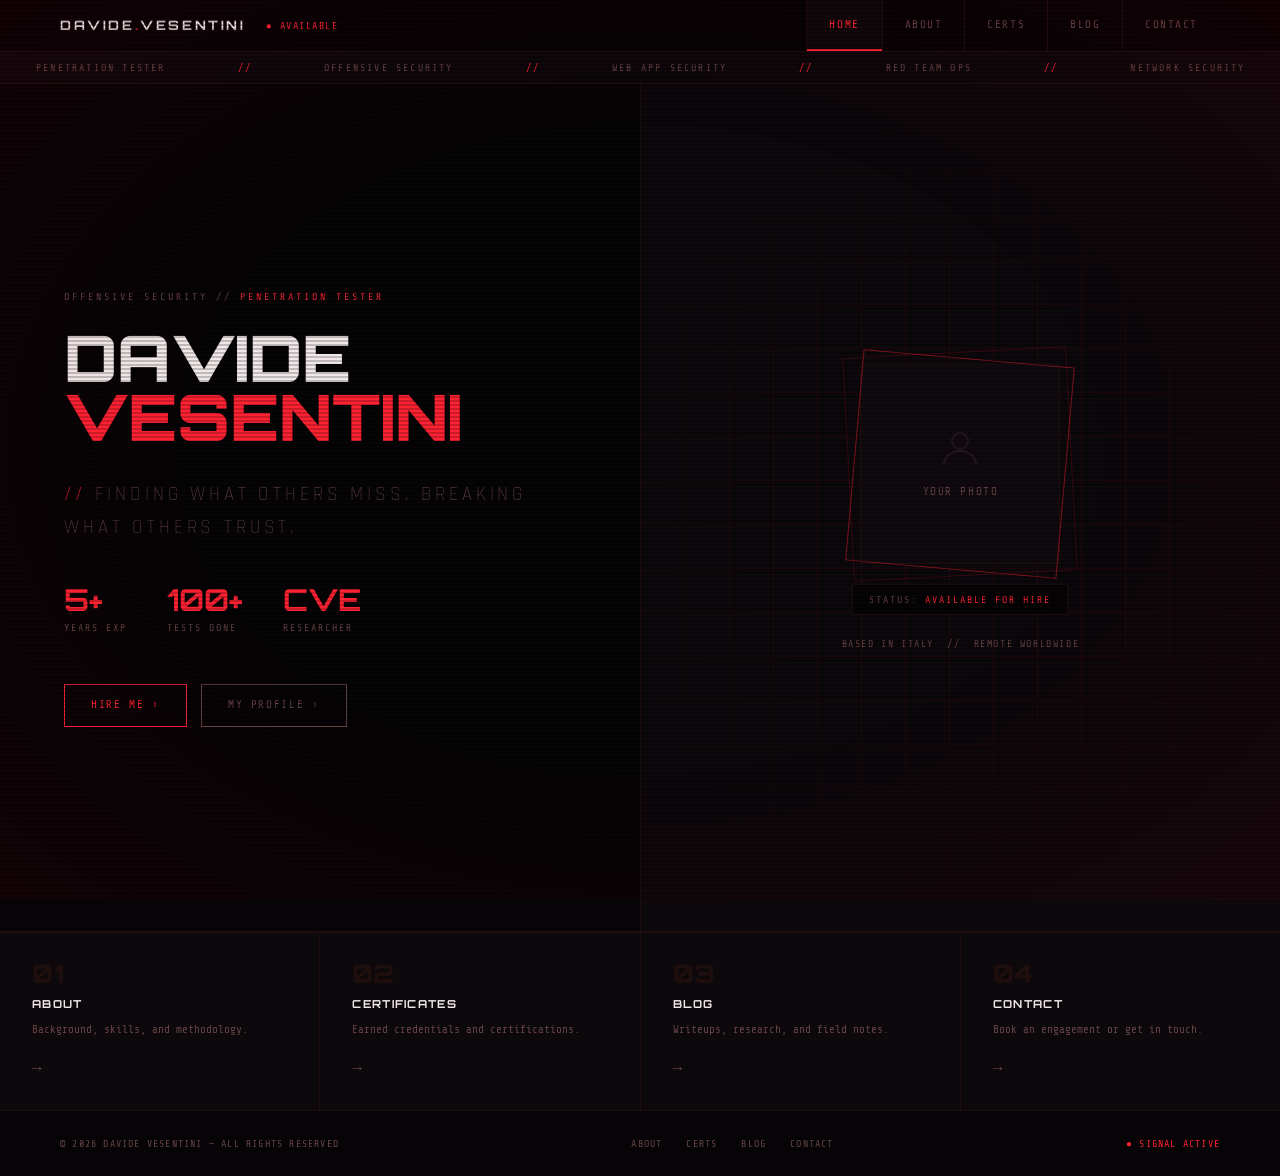
==== index.html @ 5317ed28 "init: r00ted.red launch" ====
<!DOCTYPE html>
<html lang="en">
<head>
<meta charset="UTF-8">
<meta name="viewport" content="width=device-width, initial-scale=1.0">
<title>DAVIDE VESENTINI — Penetration Tester</title>
<link rel="stylesheet" href="style.css">
<style>
  /* HOME-SPECIFIC */
  body { cursor: crosshair; }

  .hero {
    min-height: calc(100vh - 52px);
    display: grid;
    grid-template-columns: 1fr 1fr;
    border-bottom: 1px solid var(--border);
    position: relative;
    overflow: hidden;
  }

  .hero::before {
    content: '';
    position: absolute; top: 0; right: 0;
    width: 0; height: 0;
    border-style: solid;
    border-width: 0 200px 200px 0;
    border-color: transparent var(--red-dim) transparent transparent;
    opacity: 0.35;
  }

  .hero-text {
    padding: clamp(60px, 8vw, 120px) clamp(24px, 5vw, 80px);
    display: flex;
    flex-direction: column;
    justify-content: center;
    position: relative; z-index: 2;
  }

  .hero-eyebrow {
    font-size: 10px;
    letter-spacing: 0.3em;
    color: var(--muted);
    text-transform: uppercase;
    margin-bottom: 24px;
  }
  .hero-eyebrow span { color: var(--red); }

  h1 {
    font-family: 'Orbitron', monospace;
    font-size: clamp(2.2rem, 5vw, 5rem);
    font-weight: 900;
    line-height: 0.92;
    text-transform: uppercase;
    color: var(--white);
    margin-bottom: 8px;
  }
  h1 .accent { color: var(--red); display: block; }

  .hero-role {
    font-family: 'Rajdhani', sans-serif;
    font-size: clamp(0.9rem, 1.8vw, 1.2rem);
    font-weight: 300;
    color: var(--muted);
    letter-spacing: 0.2em;
    text-transform: uppercase;
    margin: 24px 0 40px;
  }
  .hero-role::before { content: '// '; color: var(--red); }

  .hero-stats {
    display: flex;
    gap: 40px;
    margin-bottom: 48px;
    flex-wrap: wrap;
  }
  .st { display: flex; flex-direction: column; }
  .st .n {
    font-family: 'Orbitron', monospace;
    font-size: 1.9rem;
    font-weight: 700;
    color: var(--red);
    line-height: 1;
  }
  .st .l {
    font-size: 10px;
    letter-spacing: 0.2em;
    color: var(--muted);
    text-transform: uppercase;
    margin-top: 4px;
  }

  .cta-group { display: flex; gap: 14px; flex-wrap: wrap; }

  /* HERO VISUAL */
  .hero-visual {
    background: var(--bg2);
    border-left: 1px solid var(--border);
    display: flex;
    align-items: center;
    justify-content: center;
    position: relative;
    overflow: hidden;
  }
  .hero-visual::before {
    content: '';
    position: absolute; inset: 0;
    background-image:
      linear-gradient(var(--red-dim) 1px, transparent 1px),
      linear-gradient(90deg, var(--red-dim) 1px, transparent 1px);
    background-size: 44px 44px;
    opacity: 0.15;
    animation: gridScroll 14s linear infinite;
  }
  .hero-visual::after {
    content: '';
    position: absolute; inset: 0;
    background: radial-gradient(circle at 50% 50%, transparent 35%, var(--bg2) 75%);
  }

  .profile-frame {
    position: relative; z-index: 2;
    display: flex; flex-direction: column;
    align-items: center; gap: 20px;
  }
  .profile-img-wrap {
    width: 200px; height: 200px;
    position: relative;
  }
  .profile-img-wrap::before {
    content: '';
    position: absolute; inset: -6px;
    border: 1px solid var(--red);
    transform: rotate(5deg);
    opacity: 0.5;
  }
  .profile-img-wrap::after {
    content: '';
    position: absolute; inset: -12px;
    border: 1px solid var(--red-dim);
    transform: rotate(-3deg);
    opacity: 0.3;
  }
  .profile-img {
    width: 200px; height: 200px;
    object-fit: cover;
    filter: grayscale(30%) contrast(1.1);
    display: block;
  }
  .profile-badge {
    font-size: 10px;
    letter-spacing: 0.2em;
    color: var(--muted);
    text-transform: uppercase;
    border: 1px solid var(--border);
    padding: 6px 16px;
    background: var(--bg);
  }
  .profile-badge span { color: var(--red); }

  /* QUICK LINKS ROW */
  .quick-links {
    display: grid;
    grid-template-columns: repeat(4, 1fr);
    gap: 1px;
    background: var(--border);
    border-top: 1px solid var(--border);
  }
  .ql {
    background: var(--bg2);
    padding: 28px 32px;
    text-decoration: none;
    display: flex; flex-direction: column; gap: 8px;
    transition: background 0.2s;
    border: none;
  }
  .ql:hover { background: var(--bg3); }
  .ql:hover .ql-label { color: var(--red); }
  .ql-num {
    font-family: 'Orbitron', monospace;
    font-size: 1.6rem;
    font-weight: 900;
    color: var(--border);
    line-height: 1;
  }
  .ql-label {
    font-family: 'Orbitron', monospace;
    font-size: 11px;
    font-weight: 700;
    letter-spacing: 0.12em;
    text-transform: uppercase;
    color: var(--white);
    transition: color 0.2s;
  }
  .ql-desc {
    font-size: 11px;
    color: var(--muted);
    line-height: 1.6;
  }
  .ql-arrow {
    font-size: 16px;
    color: var(--muted);
    margin-top: 8px;
    transition: color 0.2s, transform 0.2s;
    display: inline-block;
  }
  .ql:hover .ql-arrow { color: var(--red); transform: translateX(4px); }

  @media (max-width: 860px) {
    .hero { grid-template-columns: 1fr; }
    .hero-visual { display: none; }
    .quick-links { grid-template-columns: 1fr 1fr; }
  }
  @media (max-width: 500px) {
    .quick-links { grid-template-columns: 1fr; }
  }
</style>
</head>
<body>

<!-- TOPBAR -->
<header class="topbar">
  <div class="topbar-left">
    <a href="index.html" class="logo">DAVIDE<span>.</span>VESENTINI</a>
    <span class="status-pill" style="display:block;">● AVAILABLE</span>
  </div>
  <nav>
    <a href="index.html" class="active" data-short="~">HOME</a>
    <a href="about.html" data-short="A">ABOUT</a>
    <a href="certificates.html" data-short="C">CERTS</a>
    <a href="blog.html" data-short="B">BLOG</a>
    <a href="contact.html" data-short="@">CONTACT</a>
  </nav>
</header>

<!-- TICKER -->
<div class="ticker">
  <div class="ticker-inner">
    <span>PENETRATION TESTER</span><span class="sep"> // </span>
    <span>OFFENSIVE SECURITY</span><span class="sep"> // </span>
    <span>WEB APP SECURITY</span><span class="sep"> // </span>
    <span>RED TEAM OPS</span><span class="sep"> // </span>
    <span>NETWORK SECURITY</span><span class="sep"> // </span>
    <span>EXPLOIT DEVELOPMENT</span><span class="sep"> // </span>
    <span>PENETRATION TESTER</span><span class="sep"> // </span>
    <span>OFFENSIVE SECURITY</span><span class="sep"> // </span>
    <span>WEB APP SECURITY</span><span class="sep"> // </span>
    <span>RED TEAM OPS</span><span class="sep"> // </span>
    <span>NETWORK SECURITY</span><span class="sep"> // </span>
    <span>EXPLOIT DEVELOPMENT</span><span class="sep"> // </span>
  </div>
</div>

<!-- HERO -->
<section class="hero">
  <div class="hero-text">
    <p class="hero-eyebrow fade-up">OFFENSIVE SECURITY // <span>PENETRATION TESTER</span></p>
    <h1 class="fade-up fade-up-2">DAVIDE<span class="accent">VESENTINI</span></h1>
    <p class="hero-role fade-up fade-up-3">Finding what others miss. Breaking what others trust.</p>

    <div class="hero-stats fade-up fade-up-3">
      <div class="st"><span class="n">5+</span><span class="l">YEARS EXP</span></div>
      <div class="st"><span class="n">100+</span><span class="l">TESTS DONE</span></div>
      <div class="st"><span class="n">CVE</span><span class="l">RESEARCHER</span></div>
    </div>

    <div class="cta-group fade-up fade-up-4">
      <a href="contact.html" class="btn">HIRE ME ›</a>
      <a href="about.html" class="btn btn-ghost">MY PROFILE ›</a>
    </div>
  </div>

  <div class="hero-visual">
    <div class="profile-frame">
      <div class="profile-img-wrap">
        <div class="placeholder" style="width:200px;height:200px;">
          <svg width="48" height="48" viewBox="0 0 24 24" fill="none" stroke="currentColor" stroke-width="1">
            <circle cx="12" cy="8" r="4"/><path d="M4 20c0-4 3.6-7 8-7s8 3 8 7"/>
          </svg>
          <span>YOUR PHOTO</span>
        </div>
        <!-- <img src="assets/photo.jpg" alt="Davide Vesentini" class="profile-img"> -->
      </div>
      <div class="profile-badge">STATUS: <span>AVAILABLE FOR HIRE</span></div>
      <div style="font-size:10px;letter-spacing:0.16em;color:var(--muted);text-transform:uppercase;">
        Based in Italy &nbsp;//&nbsp; Remote Worldwide
      </div>
    </div>
  </div>
</section>

<!-- QUICK LINKS -->
<div class="quick-links">
  <a href="about.html" class="ql">
    <div class="ql-num">01</div>
    <div class="ql-label">About</div>
    <div class="ql-desc">Background, skills, and methodology.</div>
    <span class="ql-arrow">→</span>
  </a>
  <a href="certificates.html" class="ql">
    <div class="ql-num">02</div>
    <div class="ql-label">Certificates</div>
    <div class="ql-desc">Earned credentials and certifications.</div>
    <span class="ql-arrow">→</span>
  </a>
  <a href="blog.html" class="ql">
    <div class="ql-num">03</div>
    <div class="ql-label">Blog</div>
    <div class="ql-desc">Writeups, research, and field notes.</div>
    <span class="ql-arrow">→</span>
  </a>
  <a href="contact.html" class="ql">
    <div class="ql-num">04</div>
    <div class="ql-label">Contact</div>
    <div class="ql-desc">Book an engagement or get in touch.</div>
    <span class="ql-arrow">→</span>
  </a>
</div>

<footer>
  <div>© 2026 DAVIDE VESENTINI — ALL RIGHTS RESERVED</div>
  <div style="display:flex;gap:24px;">
    <a href="about.html">ABOUT</a>
    <a href="certificates.html">CERTS</a>
    <a href="blog.html">BLOG</a>
    <a href="contact.html">CONTACT</a>
  </div>
  <div class="footer-signal">● SIGNAL ACTIVE</div>
</footer>

</body>
</html>
---- style.css ----
@import url('https://fonts.googleapis.com/css2?family=Share+Tech+Mono&family=Orbitron:wght@400;700;900&family=Rajdhani:wght@300;400;600&display=swap');

:root {
  --bg:       #060406;
  --bg2:      #0c080c;
  --bg3:      #100a10;
  --red:      #ff2233;
  --red-dim:  #991122;
  --red-glow: rgba(255,34,51,0.15);
  --amber:    #ff8800;
  --text:     #d0c8c8;
  --muted:    #664444;
  --border:   #1e0e0e;
  --white:    #f0e8e8;
}

*, *::before, *::after { box-sizing: border-box; margin: 0; padding: 0; }
html { scroll-behavior: smooth; }

body {
  background: var(--bg);
  color: var(--text);
  font-family: 'Share Tech Mono', monospace;
  font-size: 14px;
  line-height: 1.7;
  overflow-x: hidden;
  cursor: crosshair;
  min-height: 100vh;
  display: flex;
  flex-direction: column;
}

/* SCANLINES */
body::before {
  content: '';
  position: fixed; inset: 0;
  background: repeating-linear-gradient(0deg, transparent, transparent 2px, rgba(0,0,0,0.2) 2px, rgba(0,0,0,0.2) 4px);
  pointer-events: none;
  z-index: 9999;
}

/* RED VIGNETTE */
body::after {
  content: '';
  position: fixed; inset: 0;
  background: radial-gradient(ellipse at center, transparent 50%, rgba(180,0,20,0.08) 100%);
  pointer-events: none;
  z-index: 9997;
}

/* ── TOPBAR ── */
.topbar {
  border-bottom: 1px solid var(--border);
  padding: 0 clamp(20px, 5vw, 60px);
  display: flex;
  justify-content: space-between;
  align-items: stretch;
  font-size: 11px;
  color: var(--muted);
  letter-spacing: 0.12em;
  position: sticky; top: 0;
  background: rgba(6,4,6,0.97);
  backdrop-filter: blur(8px);
  z-index: 200;
  height: 52px;
}

.topbar-left {
  display: flex;
  align-items: center;
  gap: 20px;
}

.logo {
  font-family: 'Orbitron', monospace;
  font-weight: 700;
  font-size: 13px;
  color: var(--white);
  letter-spacing: 0.2em;
  text-decoration: none;
  white-space: nowrap;
}
.logo span { color: var(--red); }

.status-pill {
  font-size: 10px;
  letter-spacing: 0.15em;
  color: var(--red);
  animation: blink 1.8s step-end infinite;
  display: none;
}

/* ── NAV ── */
nav {
  display: flex;
  align-items: stretch;
  height: 100%;
}

nav a {
  display: flex;
  align-items: center;
  padding: 0 22px;
  color: var(--muted);
  text-decoration: none;
  letter-spacing: 0.14em;
  text-transform: uppercase;
  font-size: 11px;
  border-left: 1px solid var(--border);
  transition: color 0.2s, background 0.2s;
  position: relative;
}
nav a:hover {
  color: var(--white);
  background: var(--bg2);
}
nav a.active {
  color: var(--red);
  background: var(--bg2);
}
nav a.active::after {
  content: '';
  position: absolute;
  bottom: 0; left: 0; right: 0;
  height: 2px;
  background: var(--red);
}

/* ── TICKER ── */
.ticker {
  border-bottom: 1px solid var(--border);
  overflow: hidden;
  padding: 7px 0;
  background: var(--bg2);
}
.ticker-inner {
  display: flex;
  white-space: nowrap;
  animation: ticker 28s linear infinite;
  font-size: 10px;
  letter-spacing: 0.22em;
  color: var(--muted);
  text-transform: uppercase;
}
.ticker-inner span { margin: 0 36px; }
.ticker-inner .sep { color: var(--red); }

/* ── PAGE WRAPPER ── */
.page {
  flex: 1;
  padding: clamp(48px, 7vw, 96px) clamp(24px, 5vw, 80px);
  max-width: 1200px;
  width: 100%;
  margin: 0 auto;
}

/* ── PAGE HEADER ── */
.page-header {
  border-bottom: 1px solid var(--border);
  padding-bottom: 32px;
  margin-bottom: 56px;
}
.page-eyebrow {
  font-size: 10px;
  letter-spacing: 0.28em;
  color: var(--red);
  text-transform: uppercase;
  margin-bottom: 8px;
}
.page-eyebrow::before { content: '// '; }

.page-header h1 {
  font-family: 'Orbitron', monospace;
  font-size: clamp(1.6rem, 4vw, 3rem);
  font-weight: 900;
  text-transform: uppercase;
  color: var(--white);
  letter-spacing: 0.04em;
  line-height: 1;
}
.page-header h1 em {
  color: var(--red);
  font-style: normal;
}

/* ── BUTTONS ── */
.btn {
  display: inline-block;
  padding: 11px 26px;
  border: 1px solid var(--red);
  color: var(--red);
  text-decoration: none;
  letter-spacing: 0.15em;
  text-transform: uppercase;
  font-family: 'Share Tech Mono', monospace;
  font-size: 11px;
  transition: all 0.2s;
  position: relative;
  overflow: hidden;
  cursor: pointer;
  background: transparent;
}
.btn::before {
  content: '';
  position: absolute; inset: 0;
  background: var(--red);
  transform: scaleX(0);
  transform-origin: left;
  transition: transform 0.22s ease;
  z-index: -1;
}
.btn:hover { color: #000; }
.btn:hover::before { transform: scaleX(1); }

.btn-ghost {
  border-color: var(--muted);
  color: var(--muted);
}
.btn-ghost::before { background: var(--muted); }

/* ── FOOTER ── */
footer {
  margin-top: auto;
  padding: 24px clamp(24px, 5vw, 60px);
  display: flex;
  justify-content: space-between;
  align-items: center;
  font-size: 10px;
  color: var(--muted);
  letter-spacing: 0.12em;
  flex-wrap: wrap;
  gap: 12px;
  border-top: 1px solid var(--border);
}
footer a { color: var(--muted); text-decoration: none; transition: color 0.2s; }
footer a:hover { color: var(--red); }
.footer-signal { color: var(--red); animation: blink 1.8s step-end infinite; }

/* ── SKILL TAGS ── */
.skill-tags { display: flex; flex-wrap: wrap; gap: 8px; margin-top: 8px; }
.skill-tag {
  font-size: 10px;
  letter-spacing: 0.15em;
  text-transform: uppercase;
  border: 1px solid var(--border);
  padding: 5px 12px;
  color: var(--muted);
  transition: all 0.2s;
}
.skill-tag:hover { border-color: var(--red); color: var(--red); }

/* ── PLACEHOLDERS ── */
.placeholder {
  background: var(--bg3);
  border: 1px solid var(--border);
  display: flex;
  align-items: center;
  justify-content: center;
  flex-direction: column;
  gap: 10px;
  color: var(--muted);
  font-size: 11px;
  letter-spacing: 0.14em;
  text-transform: uppercase;
}
.placeholder svg { opacity: 0.25; }

/* ── KEYFRAMES ── */
@keyframes blink {
  0%, 100% { opacity: 1; }
  50%       { opacity: 0; }
}
@keyframes ticker {
  from { transform: translateX(0); }
  to   { transform: translateX(-50%); }
}
@keyframes fadeUp {
  from { opacity: 0; transform: translateY(18px); }
  to   { opacity: 1; transform: translateY(0); }
}
@keyframes gridScroll {
  from { background-position: 0 0; }
  to   { background-position: 44px 44px; }
}

.fade-up {
  animation: fadeUp 0.6s ease both;
}
.fade-up-2 { animation-delay: 0.1s; }
.fade-up-3 { animation-delay: 0.2s; }
.fade-up-4 { animation-delay: 0.3s; }

/* ── RESPONSIVE ── */
@media (max-width: 768px) {
  nav a { padding: 0 14px; font-size: 10px; }
  .logo { font-size: 11px; }
}
@media (max-width: 560px) {
  nav a span { display: none; }
  nav a::before { content: attr(data-short); }
}
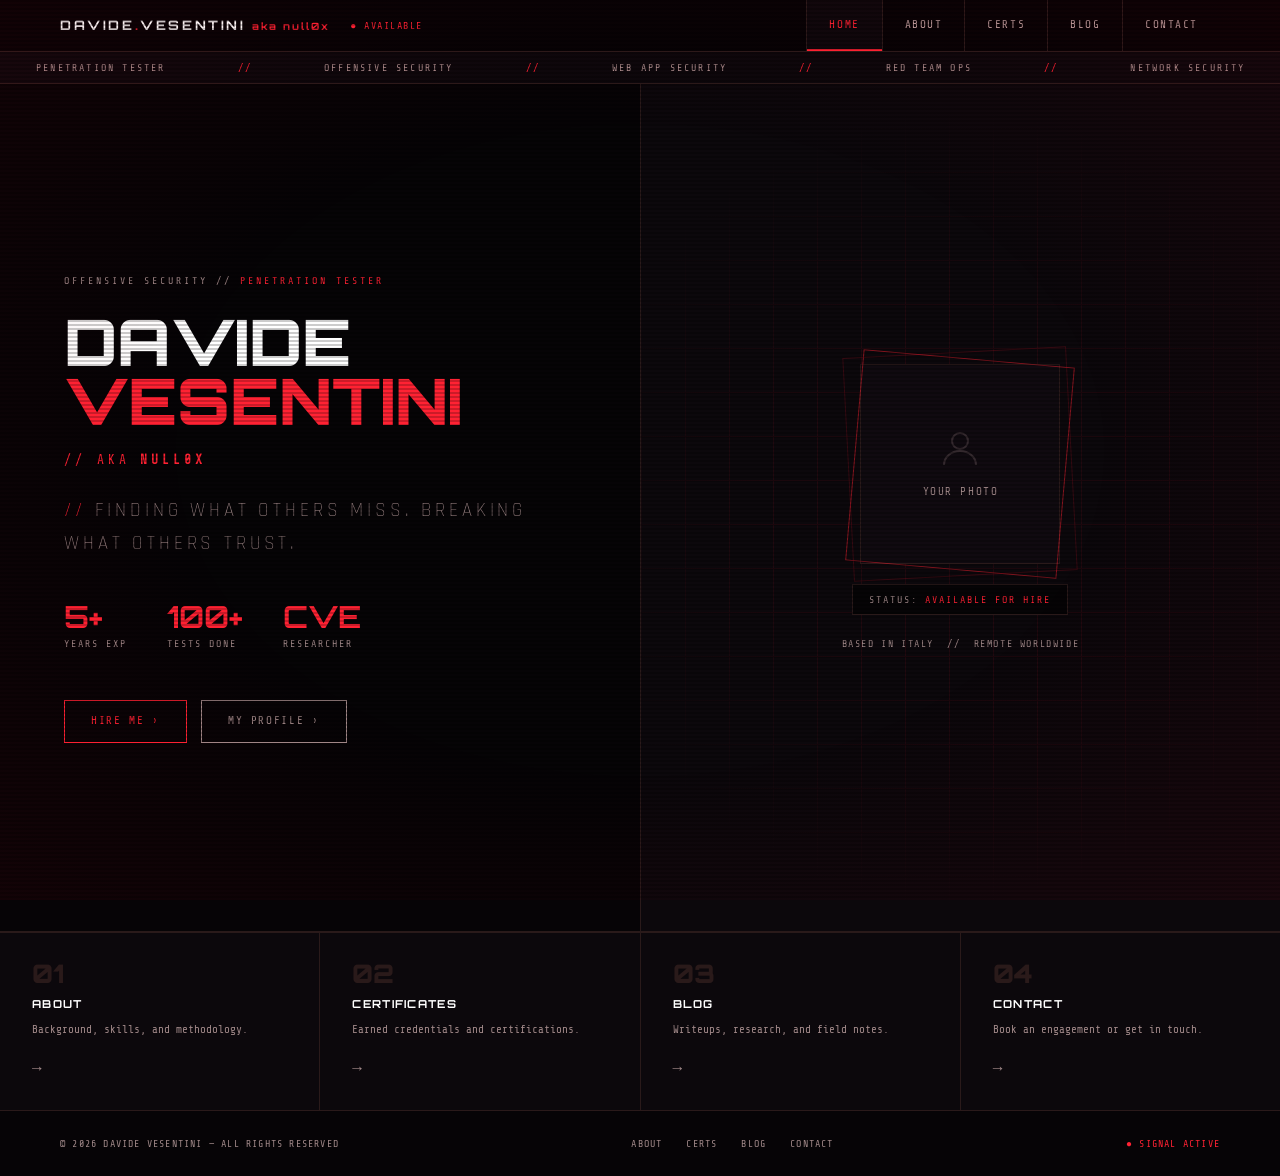
==== commit 7c2c7a5b: "fix: readability + add null0x aka" ====
--- a/index.html
+++ b/index.html
@@ -220,7 +220,7 @@
 <!-- TOPBAR -->
 <header class="topbar">
   <div class="topbar-left">
-    <a href="index.html" class="logo">DAVIDE<span>.</span>VESENTINI</a>
+    <a href="index.html" class="logo">DAVIDE<span>.</span>VESENTINI <span style="font-size:10px;color:var(--red);letter-spacing:0.2em;">aka null0x</span></a>
     <span class="status-pill" style="display:block;">● AVAILABLE</span>
   </div>
   <nav>
@@ -254,7 +254,8 @@
 <section class="hero">
   <div class="hero-text">
     <p class="hero-eyebrow fade-up">OFFENSIVE SECURITY // <span>PENETRATION TESTER</span></p>
-    <h1 class="fade-up fade-up-2">DAVIDE<span class="accent">VESENTINI</span></h1>
+    <h1 class="fade-up fade-up-2">DAVIDE <span class="accent">VESENTINI</span></h1>
+    <p style="font-family:'Share Tech Mono',monospace; font-size:13px; letter-spacing:0.3em; color:var(--red); text-transform:uppercase; margin-top:10px;">// aka <strong>null0x</strong></p>
     <p class="hero-role fade-up fade-up-3">Finding what others miss. Breaking what others trust.</p>
 
     <div class="hero-stats fade-up fade-up-3">
--- a/style.css
+++ b/style.css
@@ -8,10 +8,10 @@
   --red-dim:  #991122;
   --red-glow: rgba(255,34,51,0.15);
   --amber:    #ff8800;
-  --text:     #d0c8c8;
-  --muted:    #664444;
-  --border:   #1e0e0e;
-  --white:    #f0e8e8;
+  --text:     #f0f0f0;
+  --muted:    #a08888;
+  --border:   #2a1a1a;
+  --white:    #ffffff;
 }
 
 *, *::before, *::after { box-sizing: border-box; margin: 0; padding: 0; }
@@ -101,7 +101,7 @@
   display: flex;
   align-items: center;
   padding: 0 22px;
-  color: var(--muted);
+  color: #c0a0a0;
   text-decoration: none;
   letter-spacing: 0.14em;
   text-transform: uppercase;
@@ -139,7 +139,7 @@
   animation: ticker 28s linear infinite;
   font-size: 10px;
   letter-spacing: 0.22em;
-  color: var(--muted);
+  color: #b09090;
   text-transform: uppercase;
 }
 .ticker-inner span { margin: 0 36px; }
